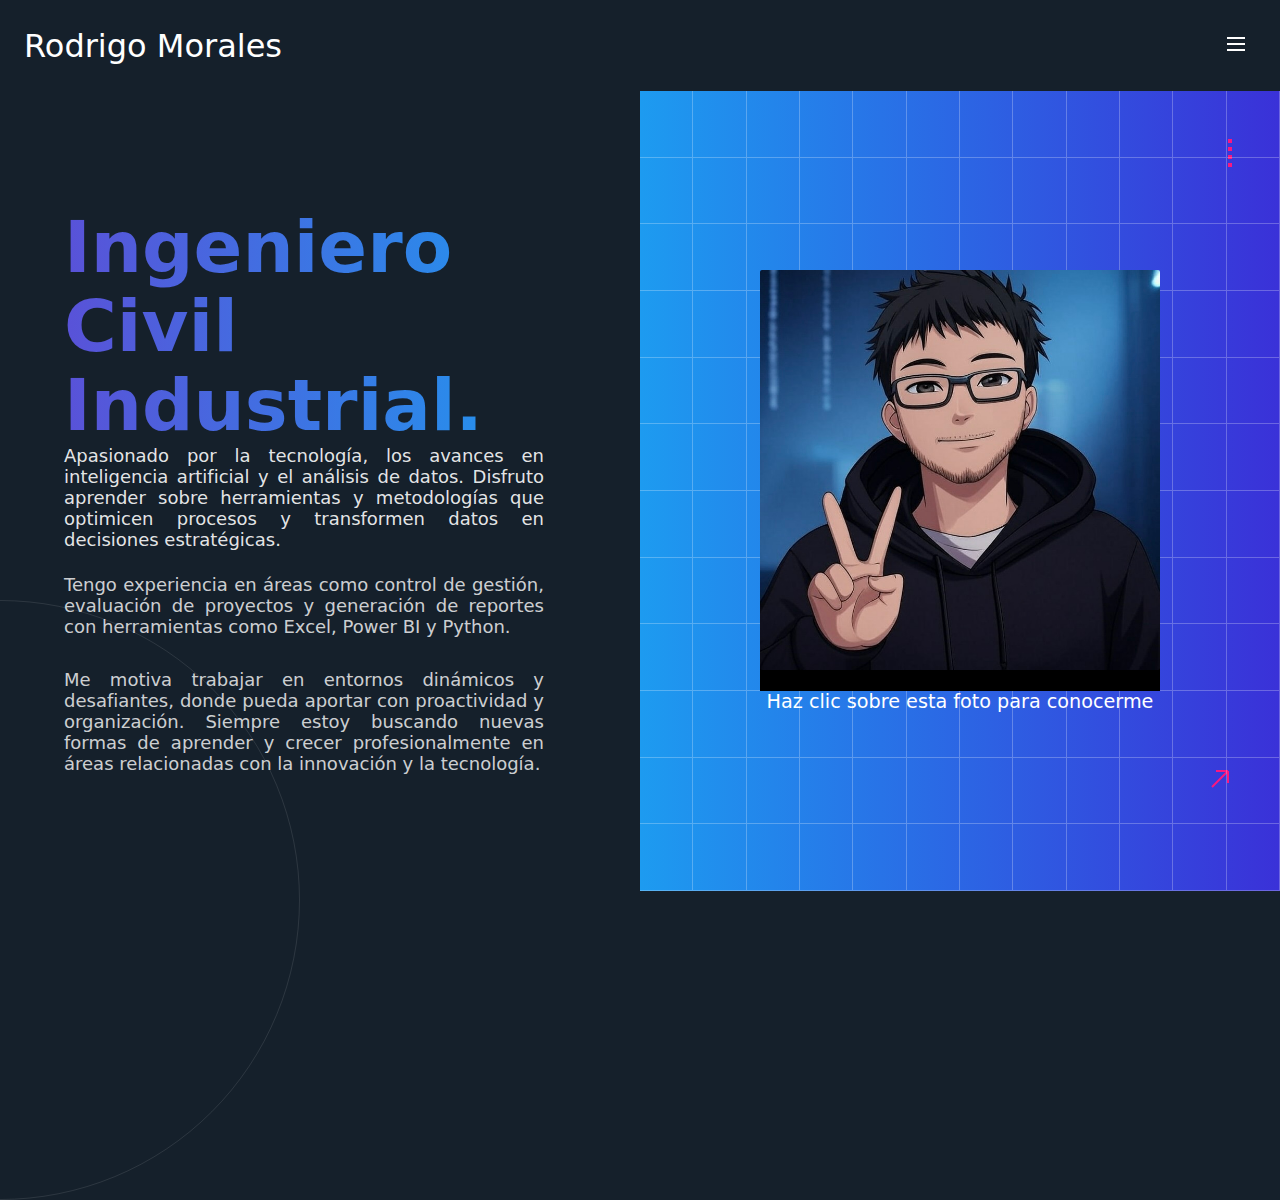
==== index.html @ fe6350ac "Primer commit: Subiendo mi sitio web" ====
<!DOCTYPE html>
<html lang="es">
<head>
    <meta charset="UTF-8">
    <meta name="viewport" content="width=device-width, initial-scale=1.0">
    <title>Portafolio Rodrigo Morales</title>
    <link rel="stylesheet" href="styles.css">
</head>
<body>
    <div class="circle-decoration"></div>

    <header>
        <div class="logo">Rodrigo Morales</div>
        <button class="menu-button" aria-label="Menu" id="menuToggle">
            <svg width="24" height="24" viewBox="0 0 24 24" fill="none" stroke="currentColor" stroke-width="2">
                <path d="M3 12h18M3 6h18M3 18h18" />
            </svg>
        </button>

        <!-- Flecha apuntando -->
        <div class="menu-hint">
            <span>Haz clic aquí para saber más sobre mí</span>
            <div class="arrow-hint"></div>
        </div>
    </header>

    <nav class="main-menu" id="mainMenu">
        <div class="menu-content">
            <ul>
                <li><a href="experiencia.html">Mi experiencia laboral</a></li>
                <li><a href="estudios.html">Mis estudios y herramientas</a></li>
                <li><a href="curriculum.html">Mi currículum</a></li>
            </ul>
            <div class="contact-section">
                <h3>Contáctame</h3>
                <p>Email: <a href="mailto:rodrigo@moralesa.org">rodrigo@moralesa.org</a></p>
                <p>LinkedIn: <a href="https://www.linkedin.com/in/rodrigomoralesa/" target="_blank" rel="noopener noreferrer">Rodrigo Morales</a></p>
            </div>
        </div>
    </nav>

    <div class="content-grid">
        <div class="left-column">
            <h1 class="title">
                Ingeniero<br>
                Civil Industrial.
            </h1>
            <p class="description">
                Apasionado por la tecnología, los avances en inteligencia artificial y el análisis de
                datos. Disfruto aprender sobre herramientas y metodologías que optimicen procesos y transformen datos en
                decisiones estratégicas. 
            </p>
            <div class="skills">
                <p>Tengo experiencia en áreas como control de gestión, evaluación de proyectos y
                    generación de reportes con herramientas como Excel, Power BI y Python.</p>
                <p>Me motiva trabajar en entornos dinámicos y desafiantes, donde pueda aportar con proactividad y
                    organización. Siempre estoy buscando nuevas formas de aprender y crecer profesionalmente en áreas
                    relacionadas con la innovación y la tecnología.</p>
            </div>
        </div>

        <div class="right-column">
            <div class="dots">
                <div class="dot"></div>
                <div class="dot"></div>
                <div class="dot"></div>
                <div class="dot"></div>
            </div>

            <div class="arrow">
                <svg width="24" height="24" viewBox="0 0 24 24" fill="none" stroke="currentColor" stroke-width="2">
                    <path d="M4 20L20 4M20 4V16M20 4H8" />
                </svg>
            </div>

            <div class="grid-pattern"></div>

            <div class="profile-container">
                <img src="imagenes/Foto.png" alt="Foto de perfil de Rodrigo Morales" class="profile-image" loading="eager">
                <div class="overlay-image" id="overlayImage">
                    <img src="imagenes/RodrigoIA.jpg" alt="Haz clic para verme" class="overlay-img">
                    <p class="overlay-text">Haz clic sobre esta foto para conocerme</p>
                </div>
            </div>
        </div>
    </div>

    <script>
        document.addEventListener('DOMContentLoaded', function () {
            const menuToggle = document.getElementById('menuToggle');
            const mainMenu = document.getElementById('mainMenu');
            const overlayImage = document.getElementById('overlayImage');

            menuToggle.addEventListener('click', function(event) {
                event.stopPropagation();
                mainMenu.classList.toggle('active');
                menuToggle.classList.toggle('active');
            });

            // Close menu when clicking outside
            document.addEventListener('click', function(event) {
                if (!mainMenu.contains(event.target) && !menuToggle.contains(event.target)) {
                    mainMenu.classList.remove('active');
                    menuToggle.classList.remove('active');
                }
            });

            // Generate grid pattern
            const gridPattern = document.querySelector('.grid-pattern');
            for (let i = 0; i < 144; i++) {
                const cell = document.createElement('div');
                cell.className = 'grid-cell';
                gridPattern.appendChild(cell);
            }

            // Handle overlay image click
            overlayImage.addEventListener('click', function() {
                overlayImage.style.opacity = '0';
                setTimeout(() => {
                    overlayImage.style.display = 'none';
                }, 300); // Match the transition duration
            });
        });
    </script>
</body>
</html>
---- styles.css ----
* {
    margin: 0;
    padding: 0;
    box-sizing: border-box;
  }
  
  body {
    font-family: system-ui, -apple-system, BlinkMacSystemFont, "Segoe UI", Roboto, sans-serif;
    min-height: 100vh;
    background-color: #15202b;
    color: white;
    overflow-x: hidden;
    position: relative;
  }
  
  .circle-decoration {
    position: absolute;
    bottom: 0;
    left: 0;
    width: 600px;
    height: 600px;
    border: 1px solid rgba(255, 255, 255, 0.1);
    border-radius: 50%;
    transform: translate(-50%, 50%);
  }
  
  header {
    padding: 1.5rem;
    display: flex;
    justify-content: space-between;
    align-items: center;
  }
  
  .logo {
    color: white;
    font-size: 2rem;
    font-weight: 500;
  }
  
  .menu-button {
    background: none;
    border: none;
    color: white;
    cursor: pointer;
    padding: 0.5rem;
    z-index: 1002;
    transition: transform 0.3s ease;
  }
  
  .menu-button.active {
    transform: rotate(90deg);
  }
  
  .content-grid {
    display: grid;
    min-height: calc(100vh - 100px);
  }
  
  .left-column {
    padding: 1.5rem;
    display: flex;
    flex-direction: column;
    justify-content: center;
  }
  
  .title {
    background: linear-gradient(to right, #5952d8, #1d9bf0);
    -webkit-background-clip: text;
    background-clip: text;
    color: transparent;
    font-size: 3rem;
    font-weight: 1.5rem;
    line-height: 1.1;
    text-align: justify;
  }
  
  .description {
    color: rgba(255, 255, 255, 0.9);
    font-size: 1.125rem;
    margin-bottom: 1.5rem;
    max-width: 480px;
    text-align: justify;
  }
  
  .skills {
    display: grid;
    gap: 2rem;
    color: rgba(255, 255, 255, 0.8);
    max-width: 480px;
    font-size: 1.125rem;
    text-align: justify;
  }
  
  .right-column {
    position: relative;
    background: linear-gradient(to left, #3a31d8, #1d9bf0);  
    min-height: 50vh;
  }
  
  .dots {
    position: absolute;
    top: 3rem;
    right: 3rem;
    display: grid;
    gap: 0.25rem;
  }
  
  .dot {
    width: 4px;
    height: 4px;
    background-color: #f91880;
  }
  
  .arrow {
    position: absolute;
    bottom: 6rem;
    right: 3rem;
    color: #f91880;
  }
  
  .grid-pattern {
    position: absolute;
    top: 0;
    left: 0;
    right: 0;
    bottom: 0;
    display: grid;
    grid-template-columns: repeat(12, 1fr);
    opacity: 0.25;
  }
  
  .grid-cell {
    border-right: 1px solid white;
    border-bottom: 1px solid white;
  }
  
  .profile-container {
    position: absolute;
    left: 50%;
    top: 50%;
    transform: translate(-50%, -50%);
    width: 400px;
    height: 400px;
  }
  
  .profile-image {
    width: 100%;
    height: 100%;
    object-fit: cover;
    border-radius: 2px;
  }
  
  .main-menu {
    position: fixed;
    top: 0;
    right: 0;
    width: 100vw;
    height: 100vh;
    background-color: rgba(21, 42, 43, 0.90);
    display: flex;
    justify-content: center;
    align-items: center;
    z-index: 1001;
    opacity: 0;
    visibility: hidden;
    transition: opacity 0.3s ease, visibility 0.3s ease;
  }
  
  .main-menu.active {
    opacity: 1;
    visibility: visible;
  }
  
  .menu-content {
    text-align: center;
    transform: scale(0.8);
    opacity: 0;
    transition: transform 0.3s ease, opacity 0.3s ease;
  }
  
  .main-menu.active .menu-content {
    transform: scale(1);
    opacity: 1;
  }
  
  .main-menu ul {
    list-style-type: none;
    padding: 0;
    margin-bottom: 2rem;
  }
  
  .main-menu ul li {
    margin-bottom: 1rem;
  }
  
  .main-menu ul li a {
    color: white;
    text-decoration: none;
    font-size: 1.5rem;
    transition: color 0.3s ease;
  }
  
  .main-menu ul li a:hover {
    color: #f91880;
  }
  
  .contact-section {
    border-top: 1px solid rgba(255, 255, 255, 0.2);
    padding-top: 1rem;
  }
  
  .contact-section h3 {
    color: #1d9bf0;
    margin-bottom: 1rem;
    font-size: 1.3rem;
  }
  
  .contact-section p {
    margin-bottom: 0.5rem;
  }
  
  .contact-section a {
    color: white;
    text-decoration: none;
    transition: color 0.3s ease;
  }
  
  .contact-section a:hover {
    color: #f91880;
  }
  
  @media (min-width: 1024px) {
    .content-grid {
      grid-template-columns: 1fr 1fr;
    }
  
    .left-column {
      padding: 4rem;
    }
  
    .title {
      font-size: 4.5rem;
    }
  }
  
  @keyframes menuAppear {
    0% {
      clip-path: circle(0% at top right);
    }
    100% {
      clip-path: circle(150% at top right);
    }
  }
  
  @keyframes menuDisappear {
    0% {
      clip-path: circle(150% at top right);
    }
    100% {
      clip-path: circle(0% at top right);
    }
  }
  
  .main-menu {
    animation: menuDisappear 0.5s ease forwards;
  }
  
  .main-menu.active {
    animation: menuAppear 0.5s ease forwards;
  }
  
  .back-button {
    background: none;
    border: none;
    color: white;
    cursor: pointer;
    font-size: 1rem;
    text-decoration: none;
    transition: color 0.3s ease;
  }
  
  .back-button:hover {
    color: #f91880;
  }
  
  main {
    padding: 2rem;
    max-width: 1200px;
    margin: 0 auto;
  }
  
  @media screen and (max-width: 600px) {
    main {
      padding: 1rem;
    }
  }
  
/* Estilos para la flecha y el mensaje */
.menu-hint {
  position: fixed; /* Usamos fixed para que esté en relación con la ventana */
  top: 33px; /* Ajusta la posición vertical */
  right: 80px; /* Ajusta la posición horizontal */
  display: flex;
  align-items: center;
  gap: 10px;
  opacity: 0;
  animation: fadeInHint 1s ease-in-out 1s forwards; /* Animación de aparición */
  z-index: 1003; /* Asegura que esté por encima de otros elementos */
}

.menu-hint span {
  color: rgba(255, 255, 255, 0.8);
  font-size: 0.9rem;
  white-space: nowrap;
}

.arrow-hint {
  width: 20px;
  height: 20px;
  border-right: 2px solid #f91880;
  border-bottom: 2px solid #f91880;
  transform: rotate(-90deg);
  animation: bounceArrow 1.5s infinite; /* Animación de rebote */
}

@keyframes fadeInHint {
  0% {
      opacity: 0;
      transform: translateX(20px);
  }
  100% {
      opacity: 1;
      transform: translateX(0);
  }
}

@keyframes bounceArrow {
  0%, 100% {
      transform: rotate(-45deg) translateY(0px);
  }
  50% {
      transform: rotate(-45deg) translateX(5px);
  }
}

.profile-container {
  position: relative;
}

.overlay-image {
  position: absolute;
  top: 0;
  left: 0;
  width: 100%;
  height: 100%;
  background-color: rgba(0, 0, 0, 1);
  display: flex;
  flex-direction: column;
  justify-content: center;
  align-items: center;
  transition: opacity 0.5s ease;
  cursor: pointer;
}

.overlay-img {
  width: 100%;
  height: 100%;
  object-fit: cover;
  border-radius: 2px;
}

.overlay-text {
  color: white;
  font-size: 1.2rem;
  margin-top: 20px;
  text-align: center;
}
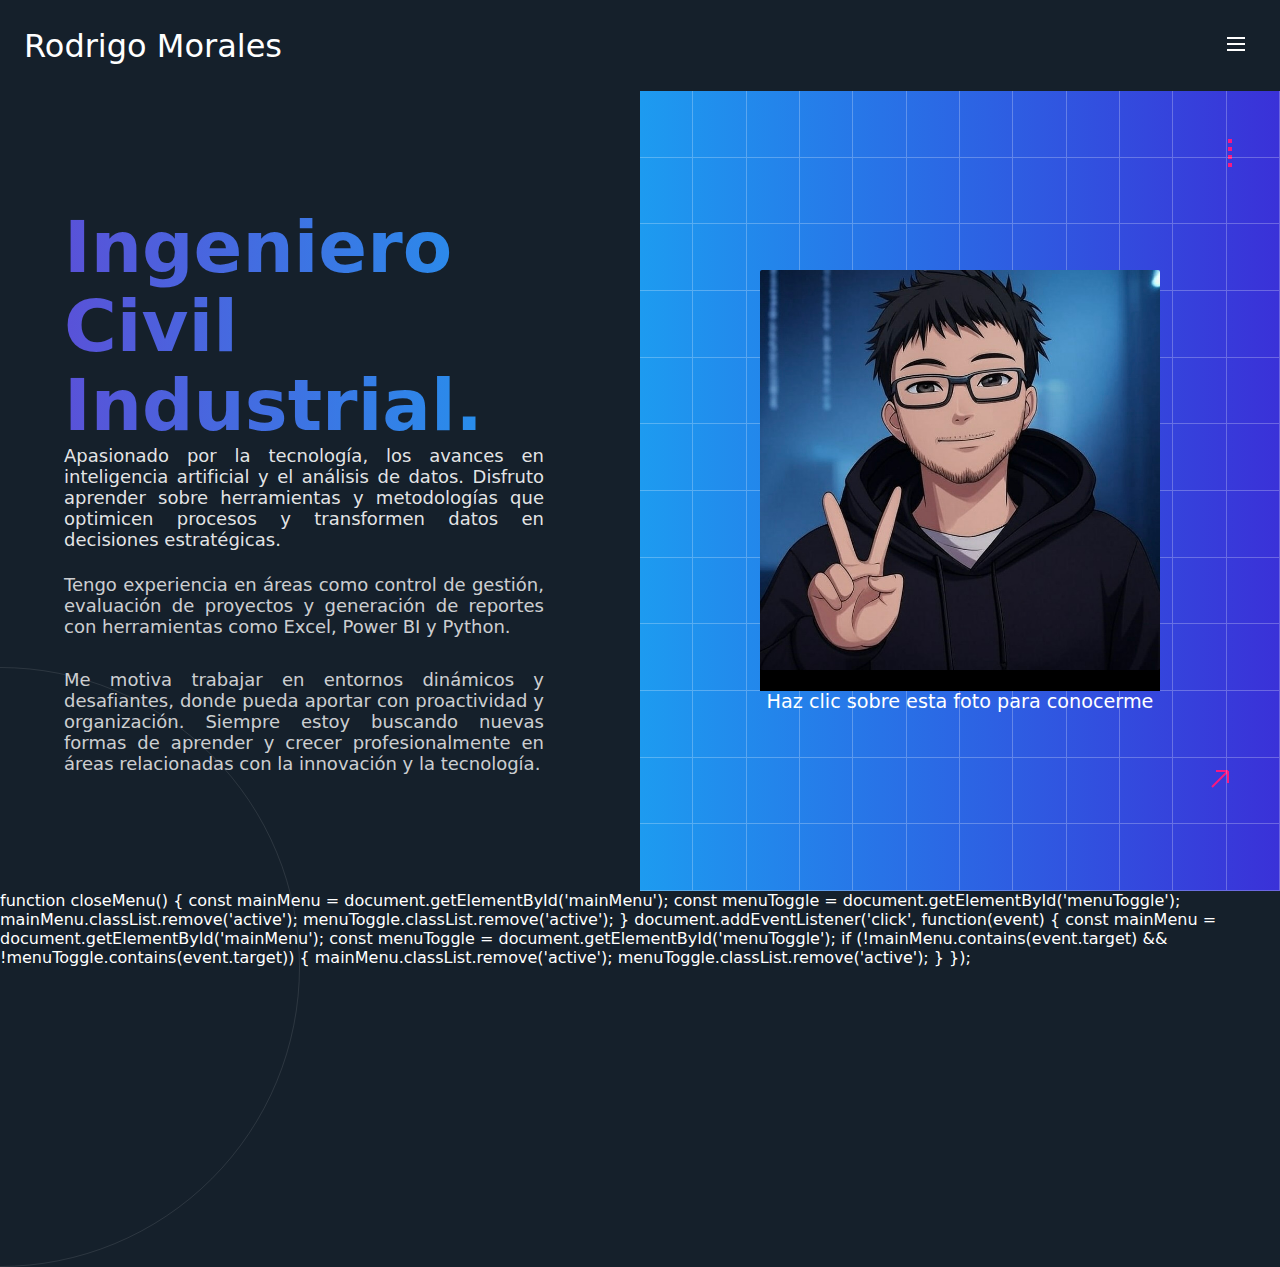
==== commit a303f09b: "Add files via upload" ====
--- a/index.html
+++ b/index.html
@@ -23,9 +23,9 @@
             <div class="arrow-hint"></div>
         </div>
     </header>
-
     <nav class="main-menu" id="mainMenu">
         <div class="menu-content">
+        
             <ul>
                 <li><a href="experiencia.html">Mi experiencia laboral</a></li>
                 <li><a href="estudios.html">Mis estudios y herramientas</a></li>
@@ -123,4 +123,20 @@
         });
     </script>
 </body>
-</html>+</html>
+
+function closeMenu() {
+    const mainMenu = document.getElementById('mainMenu');
+    const menuToggle = document.getElementById('menuToggle');
+    mainMenu.classList.remove('active');
+    menuToggle.classList.remove('active');
+}
+
+document.addEventListener('click', function(event) {
+    const mainMenu = document.getElementById('mainMenu');
+    const menuToggle = document.getElementById('menuToggle');
+    if (!mainMenu.contains(event.target) && !menuToggle.contains(event.target)) {
+        mainMenu.classList.remove('active');
+        menuToggle.classList.remove('active');
+    }
+});--- a/styles.css
+++ b/styles.css
@@ -374,4 +374,154 @@
   font-size: 1.2rem;
   margin-top: 20px;
   text-align: center;
-}+}
+
+@media (max-width: 768px) {
+  .content-grid {
+      grid-template-columns: 1fr; /* Cambia a una sola columna en móviles */
+  }
+
+  .left-column {
+      padding: 1rem; /* Reduce el padding en móviles */
+  }
+
+  .title {
+      font-size: 2.5rem; /* Reduce el tamaño del título en móviles */
+      line-height: 1.2;
+  }
+
+  .description {
+      font-size: 1rem; /* Reduce el tamaño de la descripción en móviles */
+  }
+
+  .skills {
+      font-size: 1rem; /* Reduce el tamaño del texto en móviles */
+  }
+
+  .right-column {
+      min-height: 30vh; /* Reduce la altura de la columna derecha en móviles */
+  }
+
+  .profile-container {
+      width: 250px; /* Reduce el tamaño de la imagen de perfil en móviles */
+      height: 250px;
+  }
+
+  .dots {
+      top: 1rem; /* Ajusta la posición de los puntos en móviles */
+      right: 1rem;
+  }
+
+  .arrow {
+      bottom: 2rem; /* Ajusta la posición de la flecha en móviles */
+      right: 1rem;
+  }
+
+  .menu-hint {
+      display: none; /* Oculta la flecha de sugerencia en móviles */
+  }
+
+  .main-menu ul li a {
+      font-size: 1.2rem; /* Reduce el tamaño de los enlaces del menú en móviles */
+  }
+
+  .contact-section h3 {
+      font-size: 1.1rem; /* Reduce el tamaño del título de contacto en móviles */
+  }
+
+  .contact-section p {
+      font-size: 0.9rem; /* Reduce el tamaño del texto de contacto en móviles */
+  }
+}
+
+@media (max-width: 768px) {
+  .menu-button {
+      padding: 0.5rem; /* Ajusta el padding del botón del menú */
+  }
+
+  .main-menu ul li {
+      margin-bottom: 1.5rem; /* Aumenta el espacio entre los elementos del menú */
+  }
+
+  .main-menu ul li a {
+      font-size: 1.5rem; /* Aumenta el tamaño de los enlaces del menú */
+  }
+
+  .contact-section {
+      padding-top: 1.5rem; /* Aumenta el espacio en la sección de contacto */
+  }
+}
+
+@media (max-width: 768px) {
+  .profile-container {
+      width: 200px; /* Reduce el tamaño de la imagen de perfil en móviles */
+      height: 200px;
+  }
+
+  .overlay-text {
+      font-size: 1rem; /* Reduce el tamaño del texto del overlay en móviles */
+  }
+}
+
+
+
+@media (max-width: 768px) {
+  .cv-section, .studies-section, .timeline {
+      padding: 1rem; /* Reduce el padding en móviles */
+  }
+
+  .cv-section h1, .studies-section h2 {
+      font-size: 2rem; /* Reduce el tamaño de los títulos en móviles */
+  }
+
+  .cv-section h2, .studies-section h3 {
+      font-size: 1.5rem; /* Reduce el tamaño de los subtítulos en móviles */
+  }
+
+  .cv-section p, .studies-section p {
+      font-size: 1rem; /* Reduce el tamaño del texto en móviles */
+  }
+
+  .tools-grid {
+      grid-template-columns: repeat(auto-fit, minmax(100px, 1fr)); /* Ajusta el grid de herramientas en móviles */
+  }
+
+  .tool-item {
+      padding: 0.5rem; /* Reduce el padding de los elementos de herramientas en móviles */
+  }
+
+  .timeline-item {
+      width: 100%; /* Ajusta el ancho de los elementos del timeline en móviles */
+      padding-left: 70px;
+      padding-right: 25px;
+  }
+
+  .timeline::after {
+      left: 31px; /* Ajusta la línea del timeline en móviles */
+  }
+
+  .experience-logo {
+      display: none; /* Oculta los logos en móviles para ahorrar espacio */
+  }
+}
+
+@media (max-width: 768px) {
+  .logo {
+      font-size: 1.5rem; /* Reduce el tamaño del nombre en móviles */
+  }
+
+  .menu-hint {
+      top: 20px; /* Ajusta la posición vertical del mensaje */
+      right: 60px; /* Ajusta la posición horizontal del mensaje */
+  }
+
+  .menu-hint span {
+      font-size: 0.8rem; /* Reduce el tamaño del texto del mensaje */
+  }
+
+  .arrow-hint {
+      width: 15px; /* Reduce el tamaño de la flecha */
+      height: 15px;
+  }
+}
+
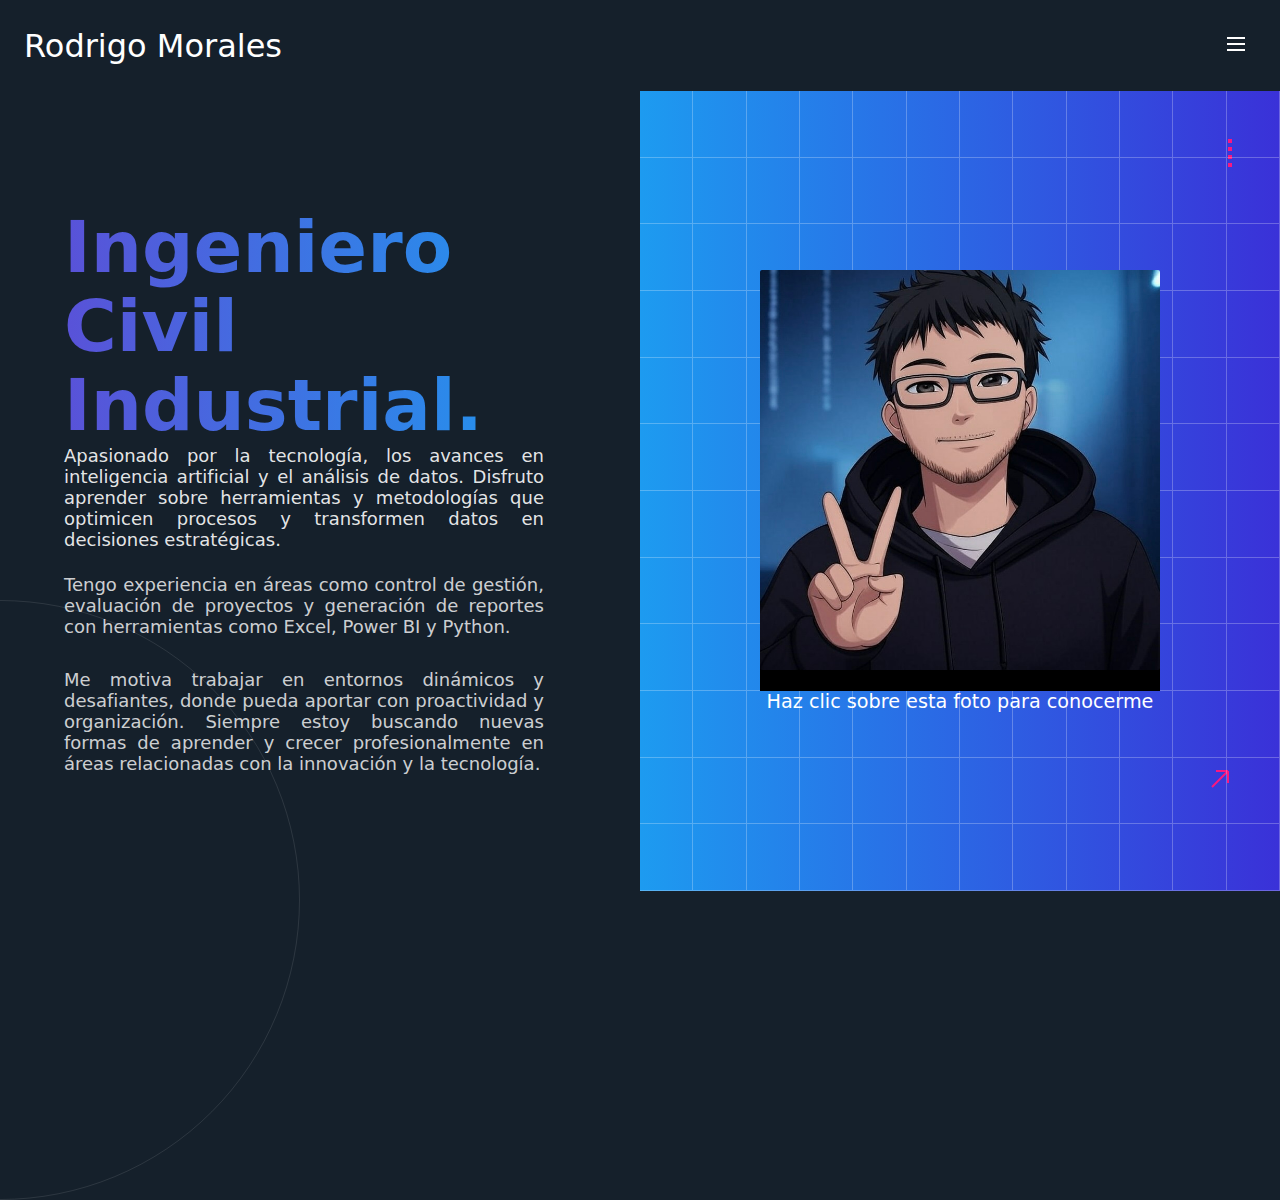
==== commit a6894cb9: "Add files via upload" ====
--- a/index.html
+++ b/index.html
@@ -125,18 +125,3 @@
 </body>
 </html>
 
-function closeMenu() {
-    const mainMenu = document.getElementById('mainMenu');
-    const menuToggle = document.getElementById('menuToggle');
-    mainMenu.classList.remove('active');
-    menuToggle.classList.remove('active');
-}
-
-document.addEventListener('click', function(event) {
-    const mainMenu = document.getElementById('mainMenu');
-    const menuToggle = document.getElementById('menuToggle');
-    if (!mainMenu.contains(event.target) && !menuToggle.contains(event.target)) {
-        mainMenu.classList.remove('active');
-        menuToggle.classList.remove('active');
-    }
-});